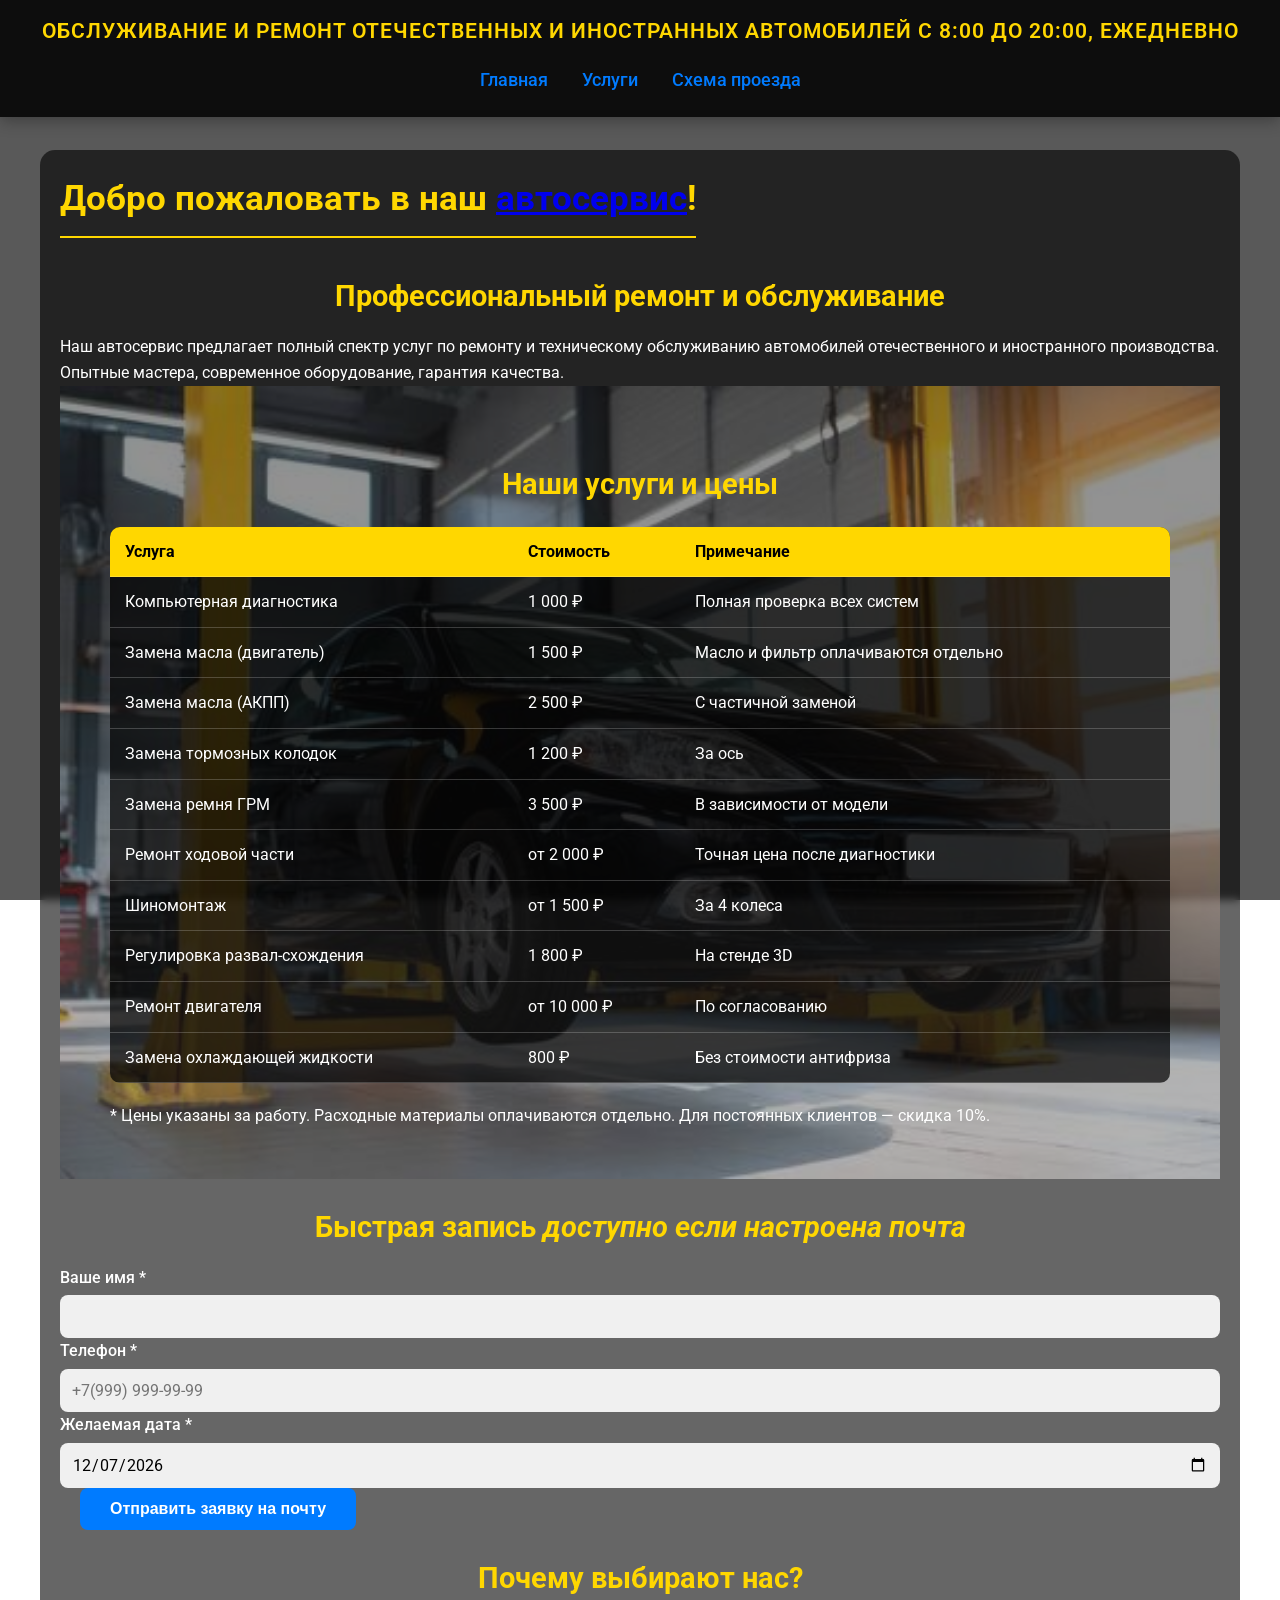
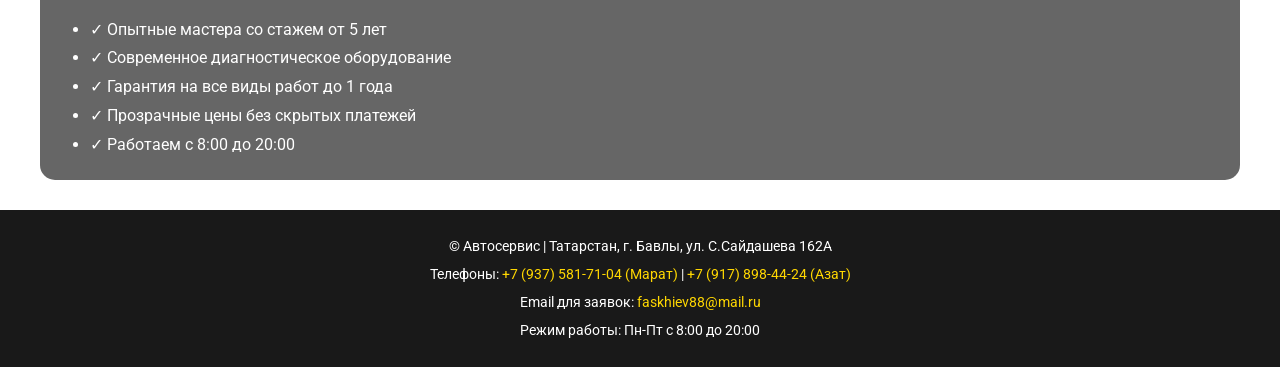
==== index.html @ 90cdb637 "Add files via upload" ====
<!doctype html>
<html lang="ru">
  <head>
    <meta charset="UTF-8" />
    <meta
      name="viewport"
      content="width=device-width, initial-scale=1.0, viewport-fit=cover"
    />
    <title>Автосервис | Главная</title>
    <link rel="stylesheet" href="css/style.css" />
  </head>
  <body>
    <div class="fixed-header">
      <h1>
        Обслуживание и ремонт отечественных и иностранных автомобилей с 8:00 до
        20:00, ежедневно 
      </h1>
      
      <div class="menu-toggle" id="menuToggle">
        <span></span>
        <span></span>
        <span></span>
      </div>
      <nav>
        <ul class="nav-menu" id="navMenu">
          <li><a href="index.html">Главная</a></li>
          <li><a href="services.html">Услуги</a></li>

          <li><a href="map.html">Схема проезда</a></li>
        </ul>
      </nav>
    </div>

    <main>
      <div class="container fade-in">
        <h1 class="page-title">Добро пожаловать в наш <a href="https://maps.app.goo.gl/N3rRTZi6kSwKGAV16">автосервис</a>!</h1>

        <section>
          <h2>Профессиональный ремонт и обслуживание</h2>
          <p>
            Наш автосервис предлагает полный спектр услуг по ремонту и
            техническому обслуживанию автомобилей отечественного и иностранного
            производства. Опытные мастера, современное оборудование, гарантия
            качества.
          </p>

          <div class="photo-gallery del_obj">
            <div class="car-photo">
              <img
                src="https://images.unsplash.com/photo-1568605117036-5fe5e7fa0ac7?w=300&h=200&fit=crop"
                alt="Mercedes в сервисе"
              />
              <p>Mercedes — европейский премиум-класс</p>
            </div>
            <div class="car-photo">
              <img
                src="https://images.unsplash.com/photo-1617814076367-b759c7d7e738?w=300&h=200&fit=crop"
                alt="Volkswagen в сервисе"
              />
              <p>Volkswagen — немецкое качество</p>
            </div>
            <div class="car-photo">
              <img
                src="https://images.unsplash.com/photo-1609794523757-bcea34b9fc27?w=300&h=200&fit=crop"
                alt="Lada в сервисе"
              />
              <p>Lada — надёжные отечественные авто</p>
            </div>
          </div>
        </section>

        <section class="backfon">
          <h2>Наши услуги и цены</h2>
          <table class="services-table">
            <thead>
              <tr>
                <th>Услуга</th>
                <th>Стоимость</th>
                <th>Примечание</th>
              </tr>
            </thead>
            <tbody>
              <tr>
                <td>Компьютерная диагностика</td>
                <td>1 000 ₽</td>
                <td>Полная проверка всех систем</td>
              </tr>
              <tr>
                <td>Замена масла (двигатель)</td>
                <td>1 500 ₽</td>
                <td>Масло и фильтр оплачиваются отдельно</td>
              </tr>
              <tr>
                <td>Замена масла (АКПП)</td>
                <td>2 500 ₽</td>
                <td>С частичной заменой</td>
              </tr>
              <tr>
                <td>Замена тормозных колодок</td>
                <td>1 200 ₽</td>
                <td>За ось</td>
              </tr>
              <tr>
                <td>Замена ремня ГРМ</td>
                <td>3 500 ₽</td>
                <td>В зависимости от модели</td>
              </tr>
              <tr>
                <td>Ремонт ходовой части</td>
                <td>от 2 000 ₽</td>
                <td>Точная цена после диагностики</td>
              </tr>
              <tr>
                <td>Шиномонтаж</td>
                <td>от 1 500 ₽</td>
                <td>За 4 колеса</td>
              </tr>
              <tr>
                <td>Регулировка развал-схождения</td>
                <td>1 800 ₽</td>
                <td>На стенде 3D</td>
              </tr>
              <tr>
                <td>Ремонт двигателя</td>
                <td>от 10 000 ₽</td>
                <td>По согласованию</td>
              </tr>
              <tr>
                <td>Замена охлаждающей жидкости</td>
                <td>800 ₽</td>
                <td>Без стоимости антифриза</td>
              </tr>
            </tbody>
          </table>
          <p>
            * Цены указаны за работу. Расходные материалы оплачиваются отдельно.
            Для постоянных клиентов — скидка 10%.
          </p>
        </section>

        <section>
          <h2>Быстрая запись<i> доступно если настроена почта </i></h2>
          <form id="mainBookingForm">
            <div class="form-group">
              <label for="main_name">Ваше имя *</label>
              <input type="text" id="main_name" name="name" required />
            </div>
            <div class="form-group">
              <label for="main_phone">Телефон *</label>
              <input
                type="tel"
                id="main_phone"
                name="phone"
                placeholder="+7(999) 999-99-99"
                required
              />
            </div>
            <div class="form-group">
              <label for="main_date">Желаемая дата *</label>
              <input type="date" id="main_date" name="date" required />
              <script>
                const input = document.getElementById('main_date');
                const tomorrow = new Date();
                tomorrow.setDate(tomorrow.getDate() );

                const yyyy = tomorrow.getFullYear();
                const mm = String(tomorrow.getMonth() + 1).padStart(2, '0');
                const dd = String(tomorrow.getDate()+1).padStart(2, '0');

                const minDate = `${yyyy}-${mm}-${dd}`;
                input.min = minDate;   // не раньше завтрашней
                // опционально сразу подставить завтра
                input.value = minDate;

                
              </script>
            </div>
            <button type="submit" class="btn">Отправить заявку на почту</button>
          </form>
        </section>

        <section>
          <h2>Почему выбирают нас?</h2>
          <ul style="margin-left: 30px; line-height: 1.8">
            <li>✓ Опытные мастера со стажем от 5 лет</li>
            <li>✓ Современное диагностическое оборудование</li>
            <li>✓ Гарантия на все виды работ до 1 года</li>
            <li>✓ Прозрачные цены без скрытых платежей</li>
            <li>✓ Работаем с 8:00 до 20:00</li>
          </ul>
        </section>
      </div>
    </main>

    <footer>
      <p>© Автосервис | Татарстан, г. Бавлы, ул. С.Сайдашева 162А</p>
      <p>
        Телефоны: <a href="tel:+79375817104">+7 (937) 581-71-04 (Марат)</a> |
        <a href="tel:+79178984424">+7 (917) 898-44-24 (Азат)</a>
      </p>
      <p>
        Email для заявок: <a href="mailto:faskhiev88@mail.ru">faskhiev88@mail.ru</a>
      </p>
      <p>Режим работы: Пн-Пт с 8:00 до 20:00</p>
    </footer>

    <script src="js/main.js"></script>
  </body>
</html>
---- css/style.css ----
/* ============================================
   АВТОСЕРВИС - ОСНОВНЫЕ СТИЛИ
   Подключение: поместить в одной папке с HTML файлами
   Структура: /css/style.css
   Используемые шрифты: Google Fonts Roboto
   ============================================ */

/* Подключение Google Fonts */
@import url("https://fonts.googleapis.com/css2?family=Roboto:wght@300;400;500;700;900&display=swap");

/* Reset и базовые настройки */
* {
  margin: 0;
  padding: 0;
  box-sizing: border-box;
}

body {
  font-family: "Roboto", sans-serif;
  color: #ffffff;
  line-height: 1.6;
  background-image: url("img/ФонСервиса.jpeg");
  background-size: cover;
  background-attachment: fixed;
  background-position: center;
  position: relative;
  min-height: 100vh;
}


/* Специальный стиль для index.html с параллаксом */
body.parallax-body {
  background-image: none;
  background-color: #1a1a1a;
}

body.parallax-body::before {
  display: none;
}

/* Параллакс-секции для главной страницы */
.parallax-section {
  position: relative;
  background-attachment: fixed;
  background-position: center;
  background-repeat: no-repeat;
  background-size: cover;
  min-height: 400px;
  display: flex;
  align-items: center;
  justify-content: center;
  margin: 0;
}

.parallax-section::before {
  content: "";
  position: absolute;
  top: 0;
  left: 0;
  width: 100%;
  height: 100%;
  background: linear-gradient(rgba(0, 0, 0, 0.6), rgba(0, 0, 0, 0.6));
  z-index: 1;
}

.parallax-section .parallax-content {
  position: relative;
  z-index: 2;
  text-align: center;
  padding: 60px 20px;
  width: 100%;
}

/* Секция 1 - Фон с автосервисом */
.parallax-1 {
  background-image: url("../img/ФонСервиса.jpeg");
  min-height: 500px;
}

/* Секция 2 - Дополнительный параллакс (можно заменить) */
.parallax-2 {
  background-image: url("https://images.unsplash.com/photo-1580273916550-e323be2ae537?w=1920&h=600&fit=crop");
  min-height: 400px;
}

/* Секция 3 - Ещё один параллакс */
.parallax-3 {
  background-image: url("https://images.unsplash.com/photo-1617814076367-b759c7d7e738?w=1920&h=600&fit=crop");
  min-height: 400px;
}

/* Контент внутри параллакс-секций */
.parallax-title {
  font-size: 3rem;
  color: #ffd700;
  text-shadow: 2px 2px 4px rgba(0, 0, 0, 0.5);
  margin-bottom: 20px;
}

.parallax-text {
  font-size: 1.3rem;
  max-width: 800px;
  margin: 0 auto;
}

.backfon {
  position: relative;
  z-index: 1;
  padding: 50px;
}
.backfon::before {
  content: "";
  position: absolute;
  top: 0;
  left: 0;
  right: 0;
  bottom: 0;
  background: url("../img/ФонСервиса.jpeg") center/cover no-repeat;
  opacity: 0.5; /* степень бледности */
  z-index: -1;
}
/* Обычные секции */
.normal-section {
  background: rgba(0, 0, 0, 0.85);
  padding: 60px 20px;
  position: relative;
}

.normal-section .container {
  background: rgba(0, 0, 0, 0.7);
  backdrop-filter: blur(4px);
}

/* Overlay для обычного body (не параллакс) */
body:not(.parallax-body)::before {
  content: "";
  position: fixed;
  top: 0;
  left: 0;
  width: 100%;
  height: 100%;
  background: linear-gradient(rgba(0, 0, 0, 0.65), rgba(0, 0, 0, 0.65));
  z-index: -1;
}

/* Фиксированный заголовок */
.fixed-header {
  position: fixed;
  top: 0;
  left: 0;
  width: 100%;
  background: rgba(0, 0, 0, 0.85);
  backdrop-filter: blur(8px);
  z-index: 1000;
  box-shadow: 0 4px 15px rgba(0, 0, 0, 0.3);
  padding: 15px 0 10px 0;
}

.fixed-header h1 {
  font-size: clamp(0.9rem, 4vw, 1.3rem);
  text-align: center;
  color: #ffd700;
  font-weight: 600;
  letter-spacing: 1px;
  text-transform: uppercase;
  padding: 0 15px;
}

/* Навигация */
nav {
  margin-top: 5px;
}

.nav-menu {
  display: flex;
  justify-content: center;
  list-style: none;
  gap: 10px;
  padding: 5px 20px;
  flex-wrap: wrap;
}

.nav-menu li a {
  text-decoration: none;
  color: #007bff;
  font-weight: 500;
  font-size: 1.1rem;
  padding: 8px 12px;
  transition: all 0.3s ease;
  display: inline-block;
}

.nav-menu li a:link {
  color: #007bff;
}

.nav-menu li a:visited {
  color: #6f42c1;
}

.nav-menu li a:hover {
  text-decoration: underline;
  transform: scale(1.05);
  color: #ffd700;
}

/* Гамбургер-меню (скрыто на десктопе) */
.menu-toggle {
  display: none;
  flex-direction: column;
  cursor: pointer;
  padding: 10px;
  position: absolute;
  right: 20px;
  top: 10px;
}

.menu-toggle span {
  width: 30px;
  height: 3px;
  background: white;
  margin: 3px 0;
  transition: 0.3s;
  border-radius: 2px;
}

/* Основной контент (отступ под фиксированный хедер) */
main {
  padding-top: 130px;
  min-height: calc(100vh - 200px);
}

/* Для параллакс страницы отступ меняется */
body.parallax-body main {
  padding-top: 0;
}

.container {
  max-width: 1200px;
  margin: 0 auto;
  padding: 20px;
  background: rgba(0, 0, 0, 0.6);
  border-radius: 15px;
  backdrop-filter: blur(4px);
}

/* Стили для страниц */
.page-title {
  font-size: 2.2rem;
  margin-bottom: 10px;
  text-align: center;
  color: #ffd700;
  border-bottom: 2px solid #ffd700;
  display: inline-block;
  width: auto;
  padding-bottom: 10px;
}
h1 {
  text-align: center;
}
h2 {
  color: #ffd700;
  margin: 25px 0 15px 0;
  font-size: 1.8rem;
  text-align: center;
}

h3 {
  color: #fff;
  margin: 10px 0 10px 0;
  font-size: 1.4rem;
}

/* Галерея фото на главной */
.photo-gallery {
  display: flex;
  flex-wrap: wrap;
  gap: 20px;
  justify-content: center;
  margin: 30px 0;
}

.car-photo {
  flex: 1;
  min-width: 200px;
  text-align: center;
  background: rgba(0, 0, 0, 0.5);
  border-radius: 10px;
  padding: 15px;
  transition: transform 0.3s;
}

.car-photo:hover {
  transform: translateY(-5px);
}

.car-photo img {
  width: 100%;
  max-width: 250px;
  height: auto;
  border-radius: 10px;
  box-shadow: 0 4px 10px rgba(0, 0, 0, 0.3);
}

.car-photo p {
  margin-top: 10px;
  font-weight: 500;
}
.cars {
  display: flex;
  flex-wrap: wrap;
  gap: 16px;
  justify-content: center;
}
.cars img {
  width: 180px;
  height: 120px;
  object-fit: cover;
  border: 2px solid #fff;
  border-radius: 8px;
}
.izKazany:hover {
  transform: scale(5);
  position: absolute;
  top: -250px;
}
/* Формы */
.form-group {
  margin-bottom: 10px 20PX;
}

.form-group label {
  display: block;
  margin-bottom: 5px;
  font-weight: 500;
}

input,
textarea,
select {
  width: 100%;
  padding: 12px;
  border: none;
  border-radius: 8px;
  background: rgba(255, 255, 255, 0.9);
  font-family: "Roboto", sans-serif;
  font-size: 1rem;
}

input:focus,
textarea:focus {
  outline: 2px solid #ffd700;
  background: white;
}

.btn {
  background: #007bff;
  color: white;
  padding: 12px 30px;
  margin-left: 20px;
  border: none;
  border-radius: 8px;
  font-size: 1rem;
  font-weight: 600;
  cursor: pointer;
  transition: all 0.3s ease;
}

.btn:hover {
  background: #0056b3;
  transform: scale(1.02);
}

/* Таблица услуг */
.services-table {
  width: 100%;
  border-collapse: collapse;
  margin: 20px 0;
  background: rgba(0, 0, 0, 0.7);
  border-radius: 10px;
  overflow: hidden;
}

.services-table th,
.services-table td {
  padding: 12px 15px;
  text-align: left;
  border-bottom: 1px solid rgba(255, 255, 255, 0.2);
}

.services-table th {
  background: #ffd700;
  color: #000;
  font-weight: 700;
}

.services-table tr:hover {
  background: rgba(255, 215, 0, 0.2);
}

/* Контакты */
.contact-info {
  background: rgba(0, 0, 0, 0.6);
  padding: 20px;
  border-radius: 10px;
  margin: 20px 0;
}

.contact-info p {
  margin: 10px 0;
  font-size: 1.1rem;
}

.contact-info a {
  color: #ffd700;
  text-decoration: none;
  transition: color 0.3s;
}

.contact-info a:hover {
  color: #fff;
  text-decoration: underline;
}

/* Карта */
.map-container {
  margin: 30px 0;
  border-radius: 15px;
  overflow: hidden;
  box-shadow: 0 4px 15px rgba(0, 0, 0, 0.3);
}

.map-container iframe {
  width: 100%;
  height: 450px;
  border: 0;
}

/* Footer */
footer {
  background: rgba(0, 0, 0, 0.9);
  text-align: center;
  padding: 20px;
  margin-top: 50px;
  font-size: 0.9rem;
}

footer p {
  margin: 5px 0;
}

footer a {
  color: #ffd700;
  text-decoration: none;
}

footer a:hover {
  text-decoration: underline;
}
/* удалить объект*/
.del_obj {
  display: none;
}
/* Анимации при скролле (subtle fade-in) */
.fade-in {
  opacity: 1;
  transform: translateY(20px);
  transition:
    opacity 0.6s ease-out,
    transform 0.6s ease-out;
}

.fade-in.appear {
  opacity: 1;
  transform: translateY(0);
}

/* Уведомления */
.notification {
  position: fixed;
  top: 150px;
  right: 20px;
  padding: 15px 25px;
  background: #28a745;
  color: white;
  border-radius: 8px;
  z-index: 2000;
  animation: slideIn 0.3s ease;
  box-shadow: 0 4px 15px rgba(0, 0, 0, 0.2);
}

.notification.error {
  background: #dc3545;
}

@keyframes slideIn {
  from {
    transform: translateX(100%);
    opacity: 0;
  }
  to {
    transform: translateX(0);
    opacity: 1;
  }
}

/* Адаптивность */
@media (max-width: 1024px) {
  .container {
    margin: 0 15px;
  }
  .btn{
    margin-left: 10px;
  };
  .page-title {
    font-size: 1.8rem;
    text-align: center;
    
  }

  .parallax-section {
    background-attachment: scroll;
    min-height: 300px;
  }

  .parallax-title {
    font-size: 2rem;
  }

  .parallax-text {
    font-size: 1rem;
  }
}

@media (max-width: 768px) {
  main {
    padding-top: 110px;
  }
  .btn{
    margin-left: 5px;
  };
  body.parallax-body main {
    padding-top: 100px;
  }

  .menu-toggle {
    display: flex;
  }
  
  .nav-menu {
    display: none;
    flex-direction: column;
    width: 100%;
    text-align: center;
    gap: 0;
    background: rgba(0, 0, 0, 0.95);
    position: absolute;
    top: 100%;
    left: 0;
    padding: 0;
  }

  .nav-menu.active {
    display: flex;
  }

  .nav-menu li {
    width: 100%;
  }

  .nav-menu li a {
    display: block;
    padding: 12px;
    border-bottom: 1px solid rgba(255, 255, 255, 0.1);
  }

  .fixed-header h1 {
    font-size: 0.85rem;
    padding-right: 60px;
    text-align: left;
    padding-left: 15px;
  }

  .photo-gallery {
    flex-direction: column;
    align-items: center;
  }

  .car-photo {
    width: 100%;
    max-width: 300px;
  }

  .services-table th,
  .services-table td {
    padding: 8px 10px;
    font-size: 0.9rem;
  }

  .page-title {
    font-size: 1.5rem;
  }

  h2 {
    font-size: 1.4rem;
    text-align: center;
  }

  .map-container iframe {
    height: 300px;
  }

  .notification {
    top: 120px;
    right: 10px;
    left: 10px;
    text-align: center;
  }

  .parallax-section {
    min-height: 250px;
  }

  .parallax-title {
    font-size: 1.5rem;
  }
}

@media (max-width: 480px) {
  main {
    padding-top: 100px;
  }
  .btn{
    margin-left: 1px;
  };
  .fixed-header h1 {
    font-size: 0.7rem;
    line-height: 1.3;
  }

  .container {
    padding: 15px;
  }

  .btn {
    width: 100%;
  }

  .services-table {
    font-size: 0.8rem;
  }

  .services-table th,
  .services-table td {
    padding: 6px 8px;
  }

  input,
  textarea {
    font-size: 0.9rem;
  }

  .parallax-section {
    min-height: 200px;
  }

  .parallax-title {
    font-size: 1.2rem;
  }
}

@media (max-width: 320px) {
  .fixed-header h1 {
    font-size: 0.6rem;
    padding-right: 50px;
  }

  .page-title {
    font-size: 1.2rem;
  }
}
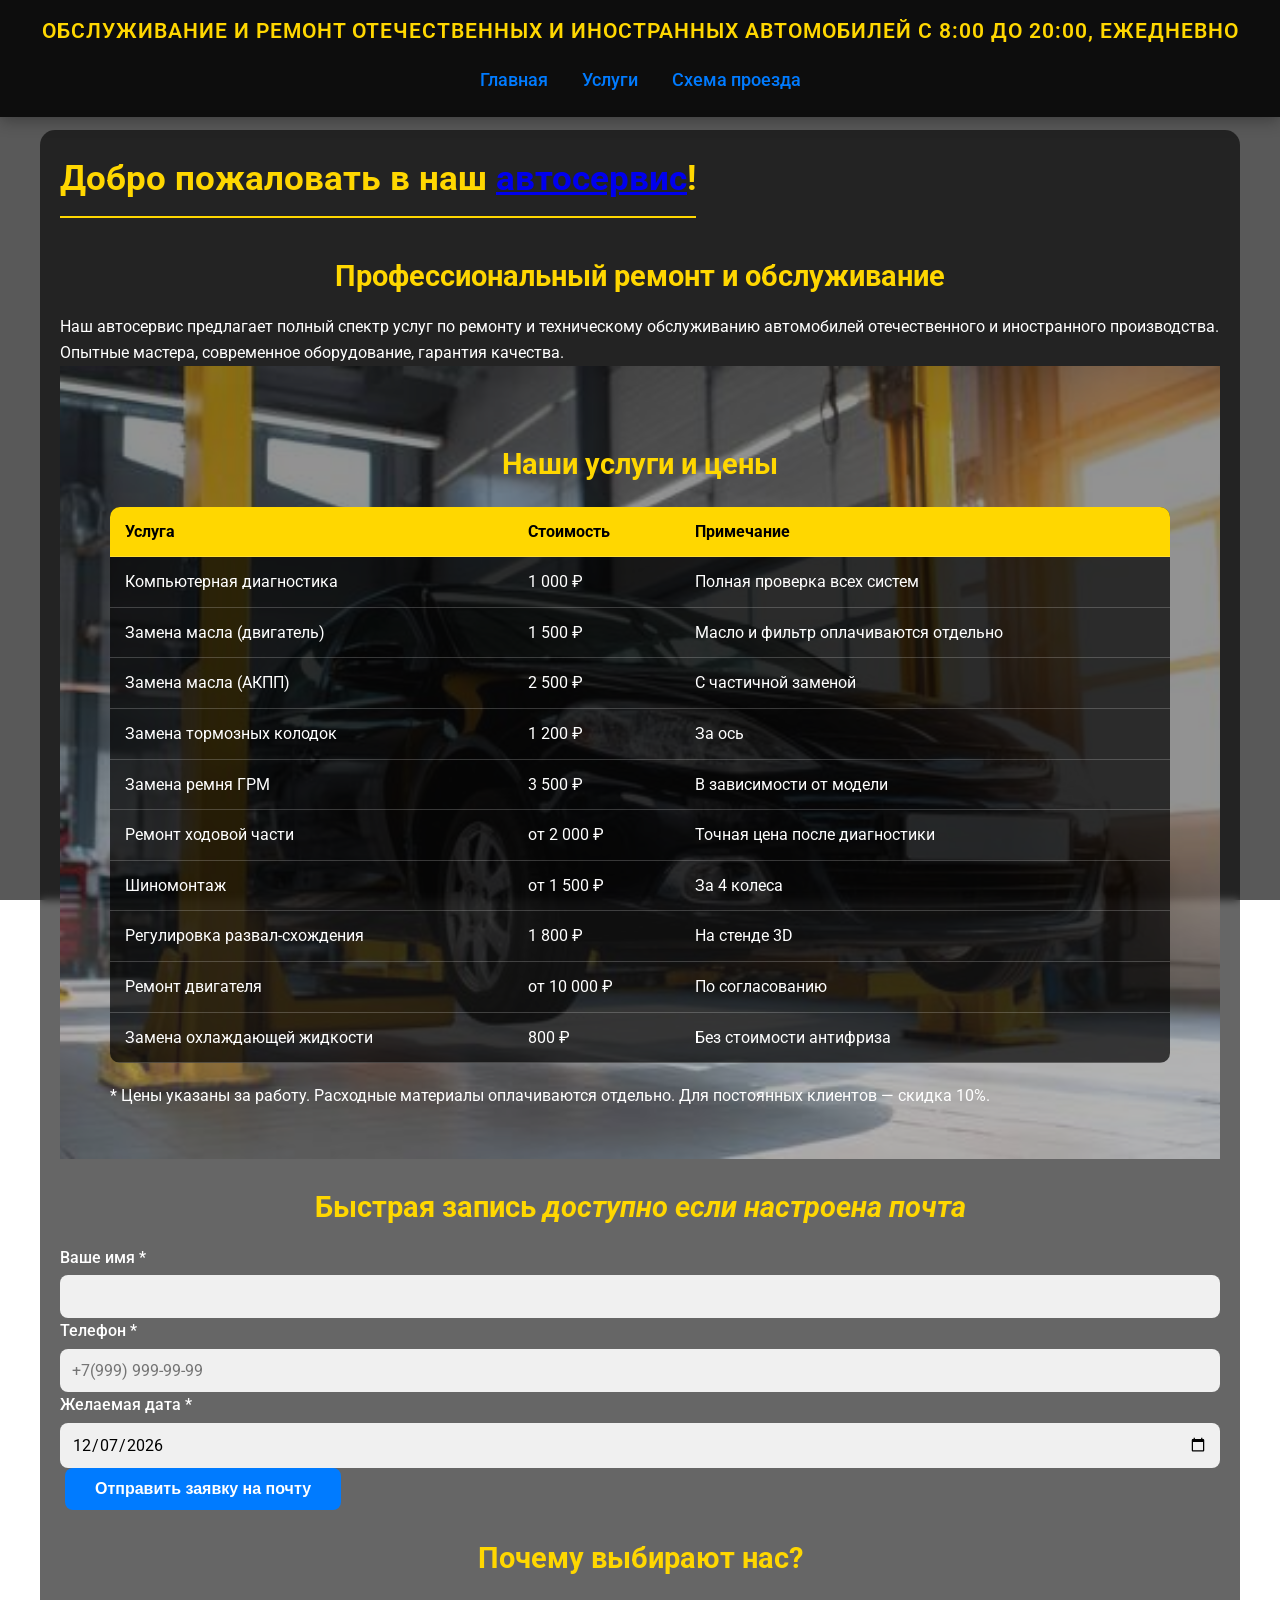
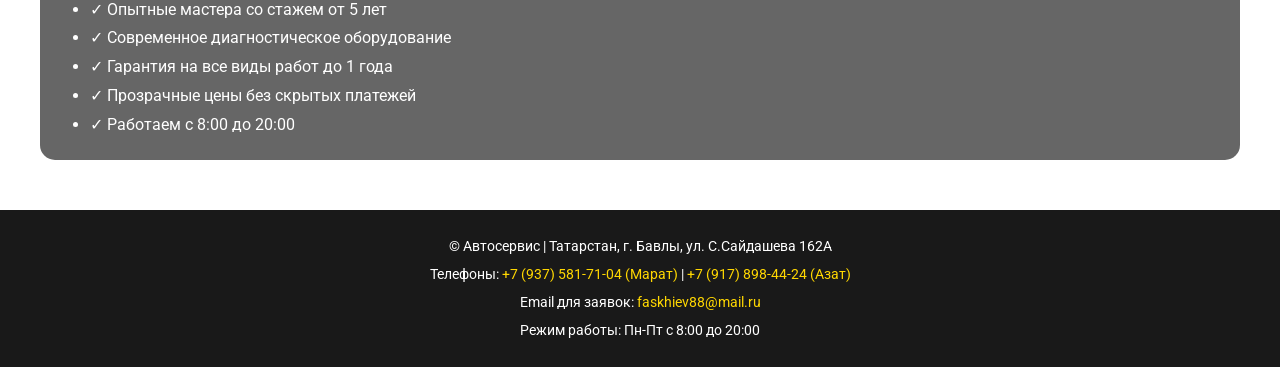
==== commit d2f7f39a: "Update index.html" ====
--- a/index.html
+++ b/index.html
@@ -38,8 +38,8 @@
         <section>
           <h2>Профессиональный ремонт и обслуживание</h2>
           <p>
-            Наш автосервис предлагает полный спектр услуг по ремонту и
-            техническому обслуживанию автомобилей отечественного и иностранного
+            Наш автосервис предлагает <a src="services.htm">полный спектр услуг по ремонту и
+            техническому обслуживанию </a> автомобилей отечественного и иностранного
             производства. Опытные мастера, современное оборудование, гарантия
             качества.
           </p>
--- a/css/style.css
+++ b/css/style.css
@@ -357,7 +357,7 @@
   background: #007bff;
   color: white;
   padding: 12px 30px;
-  margin-left: 20px;
+  margin-left: 5px;
   border: none;
   border-radius: 8px;
   font-size: 1rem;
@@ -510,7 +510,7 @@
     margin: 0 15px;
   }
   .btn{
-    margin-left: 10px;
+    margin-left: 60px;
   };
   .page-title {
     font-size: 1.8rem;
@@ -536,9 +536,7 @@
   main {
     padding-top: 110px;
   }
-  .btn{
-    margin-left: 5px;
-  };
+
   body.parallax-body main {
     padding-top: 100px;
   }
@@ -630,9 +628,7 @@
   main {
     padding-top: 100px;
   }
-  .btn{
-    margin-left: 1px;
-  };
+
   .fixed-header h1 {
     font-size: 0.7rem;
     line-height: 1.3;
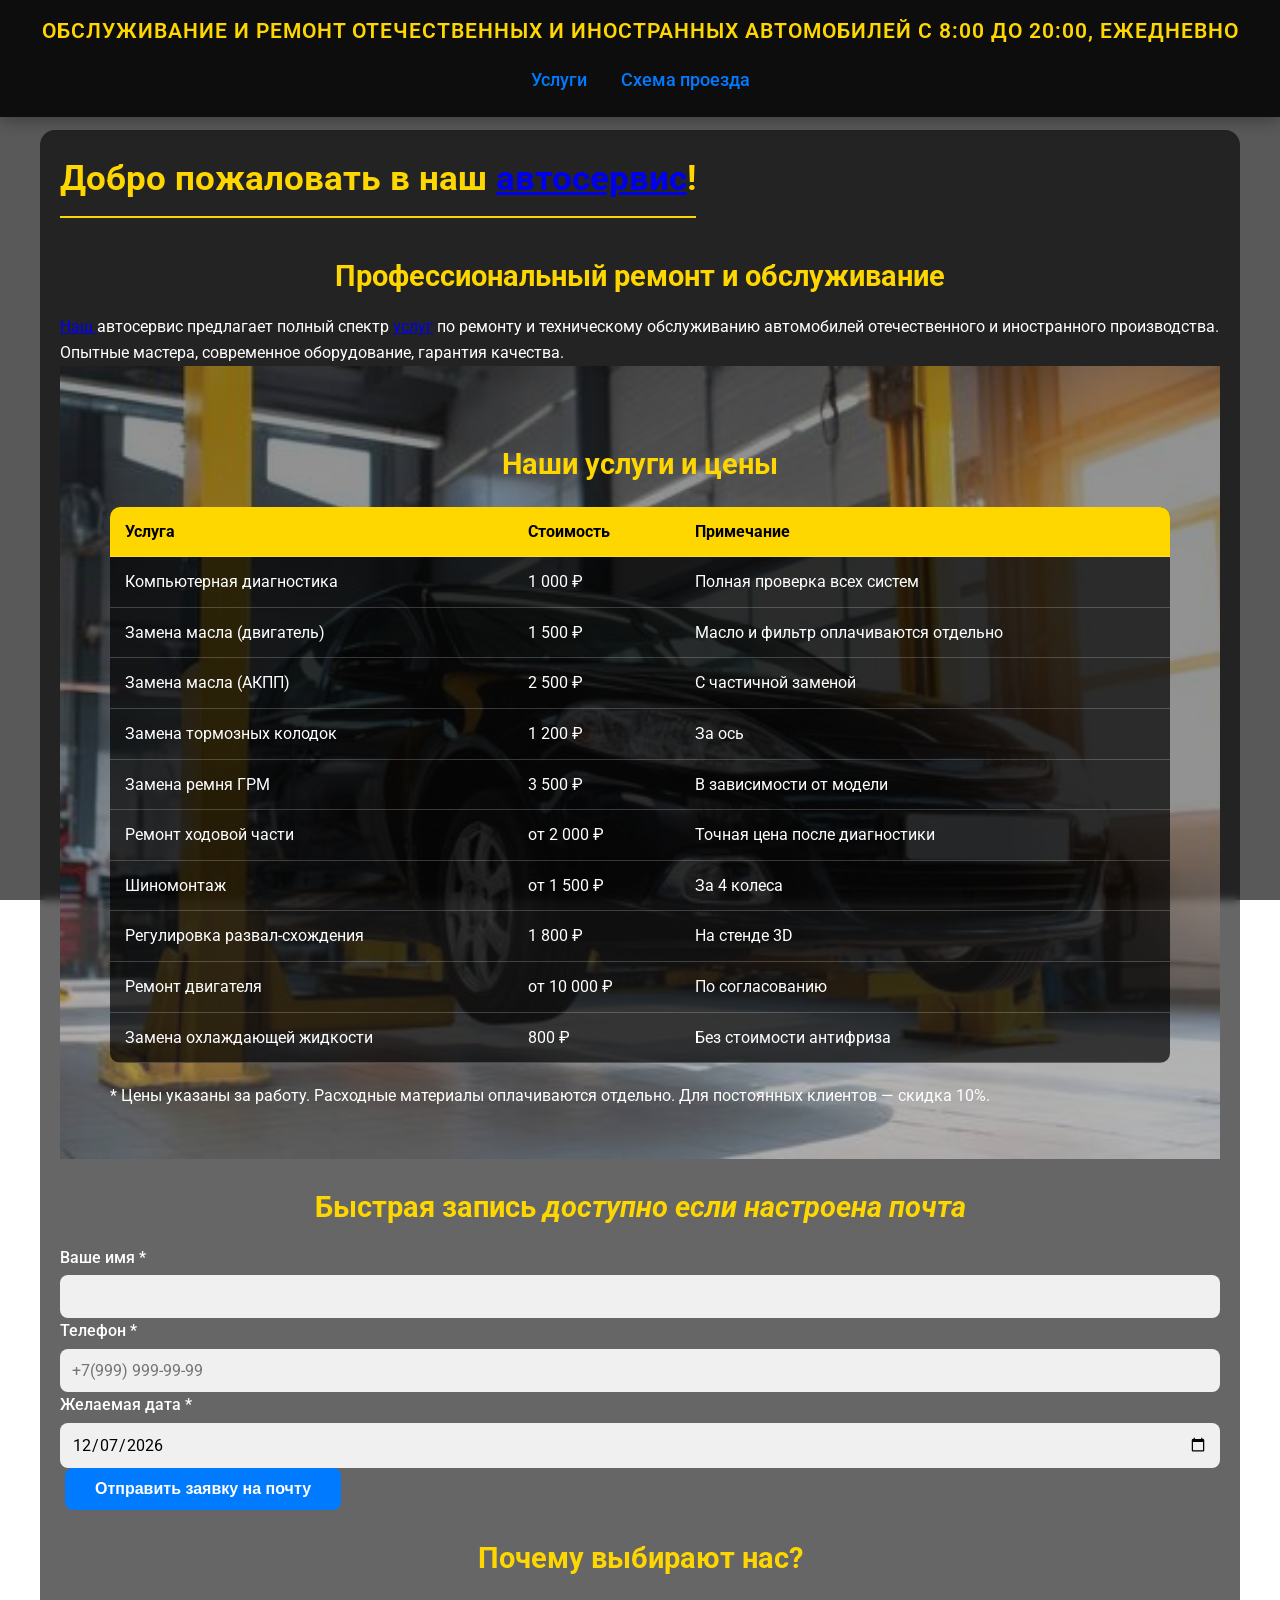
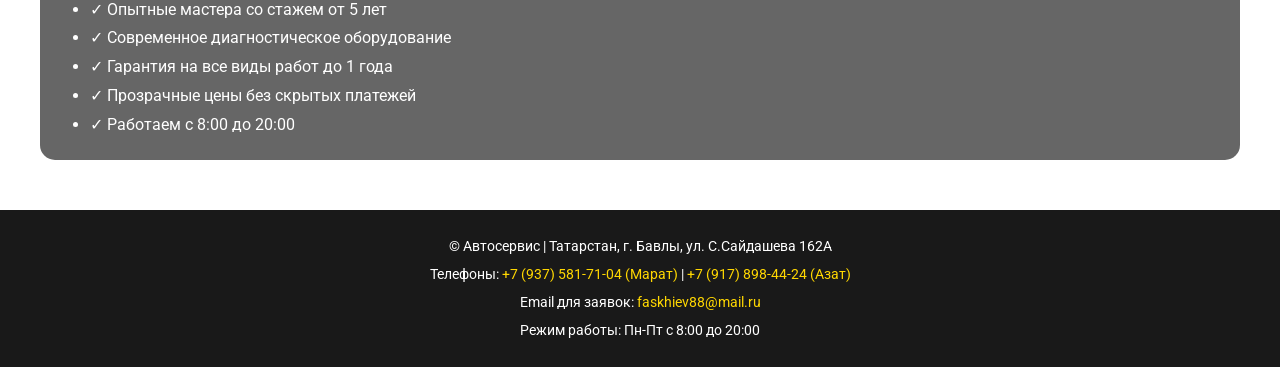
==== commit 90b0bc8e: "Update index.html добавлены ссылки" ====
--- a/index.html
+++ b/index.html
@@ -23,7 +23,7 @@
       </div>
       <nav>
         <ul class="nav-menu" id="navMenu">
-          <li><a href="index.html">Главная</a></li>
+        <!--  <li><a href="index.html">Главная</a></li> -->
           <li><a href="services.html">Услуги</a></li>
 
           <li><a href="map.html">Схема проезда</a></li>
@@ -38,8 +38,8 @@
         <section>
           <h2>Профессиональный ремонт и обслуживание</h2>
           <p>
-            Наш автосервис предлагает <a src="services.htm">полный спектр услуг по ремонту и
-            техническому обслуживанию </a> автомобилей отечественного и иностранного
+            <a href="#kontakty">Наш </a> автосервис предлагает полный спектр <a href="services.html">услуг</a> по ремонту и
+            техническому обслуживанию автомобилей отечественного и иностранного
             производства. Опытные мастера, современное оборудование, гарантия
             качества.
           </p>
@@ -193,7 +193,7 @@
     </main>
 
     <footer>
-      <p>© Автосервис | Татарстан, г. Бавлы, ул. С.Сайдашева 162А</p>
+      <p id="kontakty">© Автосервис | Татарстан, г. Бавлы, ул. С.Сайдашева 162А</p>
       <p>
         Телефоны: <a href="tel:+79375817104">+7 (937) 581-71-04 (Марат)</a> |
         <a href="tel:+79178984424">+7 (917) 898-44-24 (Азат)</a>
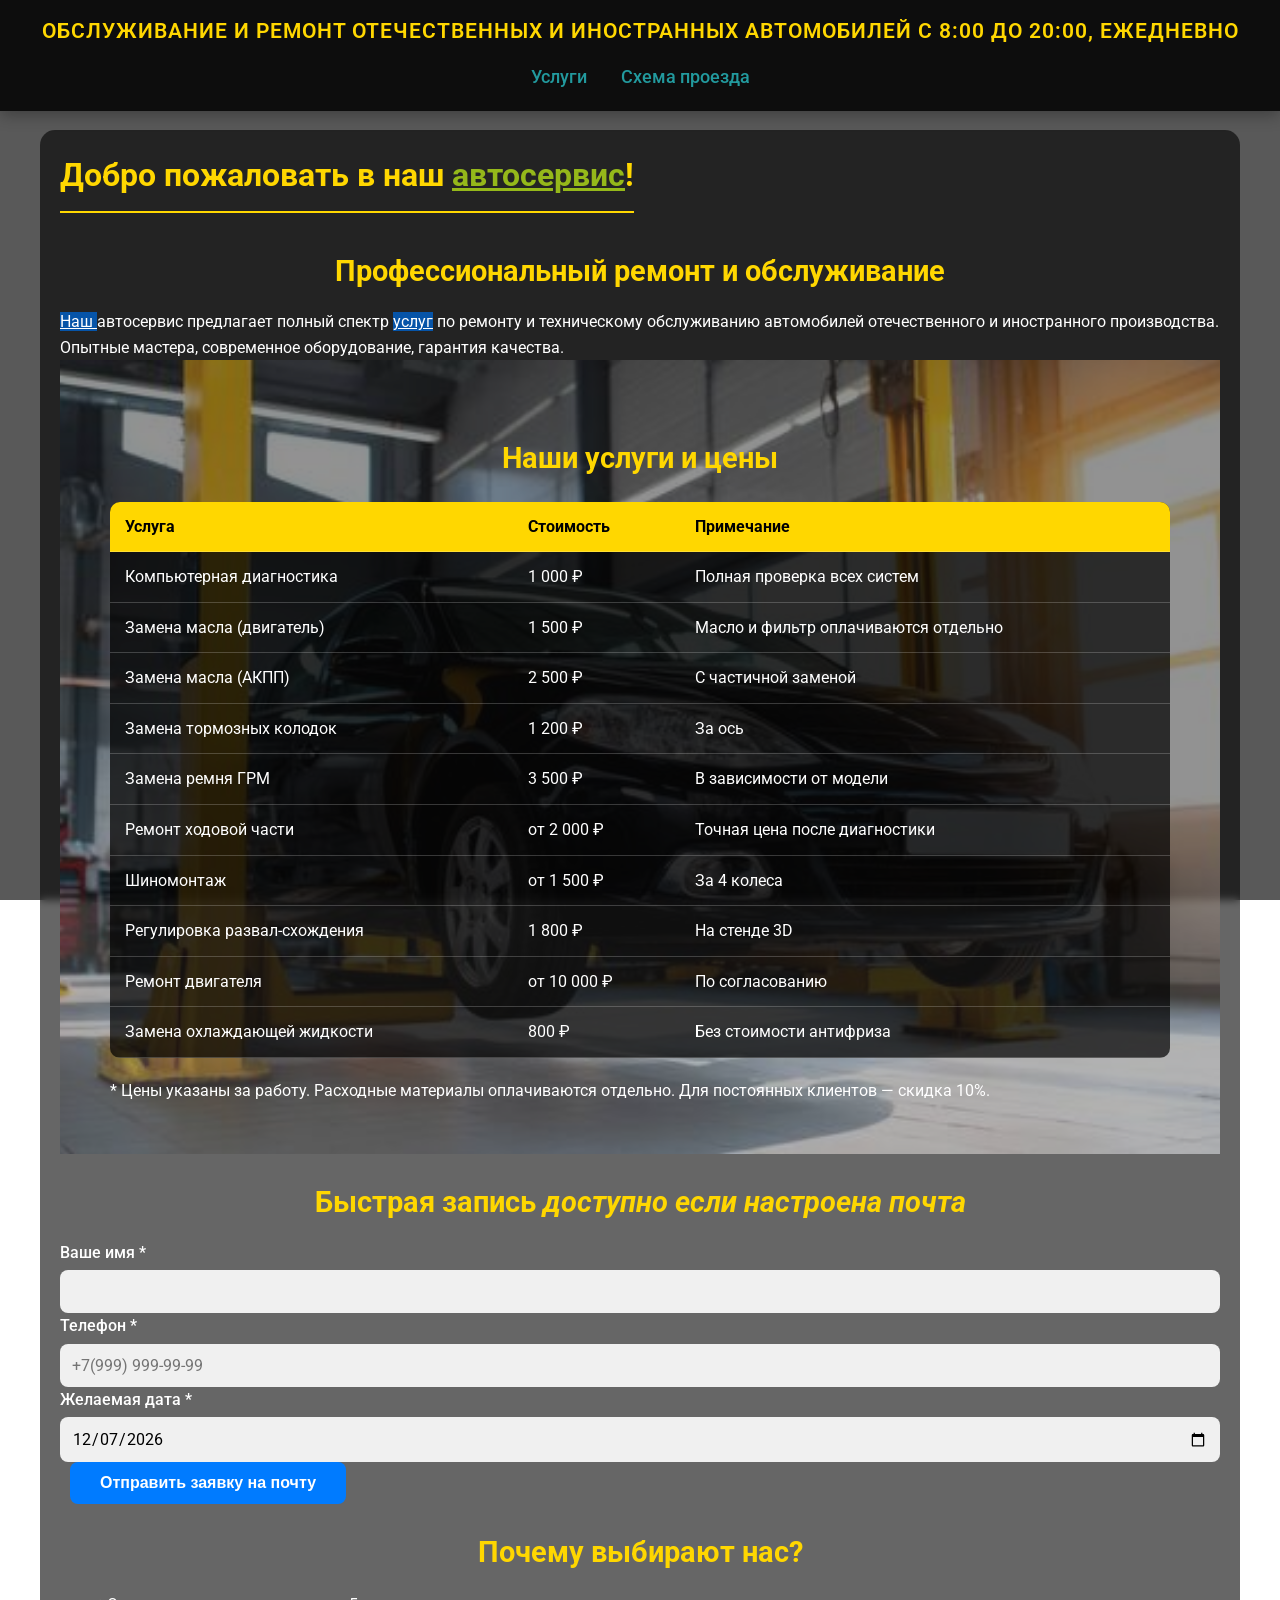
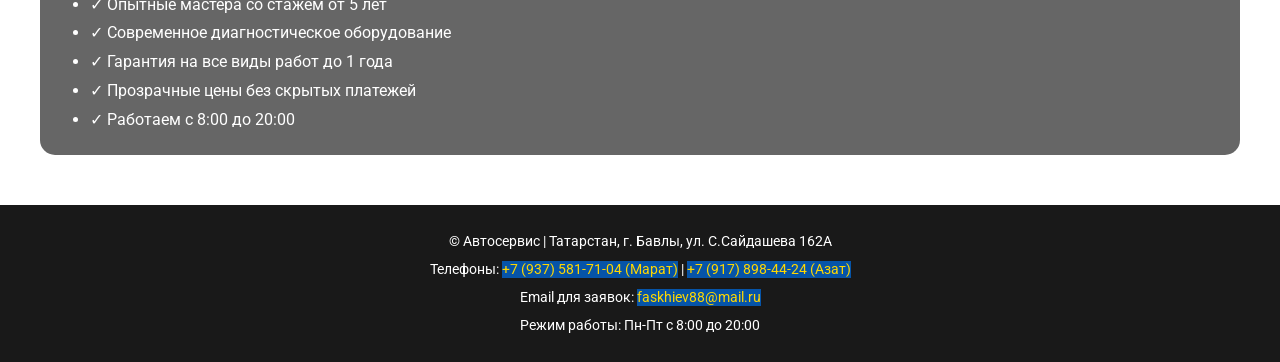
==== commit 4b63a6c9: "Update index.html favicon" ====
--- a/index.html
+++ b/index.html
@@ -7,6 +7,7 @@
       content="width=device-width, initial-scale=1.0, viewport-fit=cover"
     />
     <title>Автосервис | Главная</title>
+    <link rel="shortcut icon" href="QR/bmw.jpg" type="image/x-icon">
     <link rel="stylesheet" href="css/style.css" />
   </head>
   <body>
--- a/css/style.css
+++ b/css/style.css
@@ -27,6 +27,580 @@
   min-height: 100vh;
 }
 
+
+
+
+.backfon {
+  position: relative;
+  z-index: 1;
+  padding: 50px;
+}
+.backfon::before {
+  content: "";
+  position: absolute;
+  top: 0;
+  left: 0;
+  right: 0;
+  bottom: 0;
+  background: url("../img/ФонСервиса.jpeg") center/cover no-repeat;
+  opacity: 0.5; /* степень бледности */
+  z-index: -1;
+}
+/* Обычные секции */
+.normal-section {
+  background: rgba(0, 0, 0, 0.85);
+  padding: 60px 20px;
+  position: relative;
+}
+
+.normal-section .container {
+  background: rgba(0, 0, 0, 0.7);
+  backdrop-filter: blur(4px);
+}
+
+/* Фиксированный заголовок */
+.fixed-header {
+  position: fixed;
+  top: 0;
+  left: 0;
+  width: 100%;
+  background: rgba(0, 0, 0, 0.85);
+  backdrop-filter: blur(8px);
+  z-index: 1000;
+  box-shadow: 0 4px 15px rgba(0, 0, 0, 0.3);
+  padding: 15px 0 10px 0;
+}
+
+.fixed-header h1 {
+  font-size: clamp(0.9rem, 4vw, 1.3rem);
+  text-align: center;
+  color: #ffd700;
+  font-weight: 600;
+  letter-spacing: 1px;
+  text-transform: uppercase;
+  padding: 0 15px;
+}
+
+/* Навигация */
+nav {
+  margin-top: 5px;
+}
+
+.nav-menu {
+  display: flex;
+  justify-content: center;
+  list-style: none;
+  gap: 10px;
+  padding: 5px 20px;
+  flex-wrap: wrap;
+}
+
+.nav-menu li a {
+  text-decoration: none;
+  color: #89dd28;
+  font-weight: 500;
+  font-size: 1.1rem;
+  padding: 5px 12px;
+  transition: all 0.3s ease;
+  display: inline-block;
+}
+
+.nav-menu li a:link {
+  color: #229a9e;
+}
+
+.nav-menu li a:visited {
+  color: #50dd26;
+}
+
+.nav-menu li a:hover {
+  text-decoration: underline;
+  transform: scale(1.05);
+  color: #ffd700;
+}
+
+/* Гамбургер-меню (скрыто на десктопе) */
+.menu-toggle {
+  display: none;
+  flex-direction: column;
+  cursor: pointer;
+  padding: 10px;
+  position: absolute;
+  right: 20px;
+  top: 10px;
+}
+
+.menu-toggle span {
+  width: 30px;
+  height: 3px;
+  background: white;
+  margin: 3px 0;
+  transition: 0.3s;
+  border-radius: 2px;
+}
+
+/* Основной контент (отступ под фиксированный хедер) */
+main {
+  padding-top: 130px;
+  min-height: calc(100vh - 200px);
+}
+
+/* Для параллакс страницы отступ меняется */
+body.parallax-body main {
+  padding-top: 0;
+}
+
+.container {
+  max-width: 1200px;
+  margin: 0 auto;
+  padding: 20px;
+  background: rgba(0, 0, 0, 0.6);
+  border-radius: 15px;
+  backdrop-filter: blur(4px);
+}
+
+/* Стили для страниц */
+.page-title {
+  font-size: 2.0rem;
+  margin-bottom: 10px;
+  text-align: center;
+  color: #ffd700;
+  border-bottom: 2px solid #ffd700;
+  display: inline-block;
+  width: auto;
+  padding-bottom: 10px;
+}
+h1 {
+  text-align: center;
+}
+h2 {
+  color: #ffd700;
+  margin: 25px 0 15px 0;
+  font-size: 1.8rem;
+  text-align: center;
+}
+
+h3 {
+  color: #fff;
+  margin: 10px 0 10px 0;
+  font-size: 1.4rem;
+}
+a {
+  color: #95b81a;
+}
+p a {
+  background: #0654a8;
+  color: #fff;
+}
+
+a:hover {
+  background: #28a745;
+}
+/* Галерея фото на главной */
+.photo-gallery {
+  display: flex;
+  flex-wrap: wrap;
+  gap: 20px;
+  justify-content: center;
+  margin: 30px 0;
+}
+
+.car-photo {
+  flex: 1;
+  min-width: 200px;
+  text-align: center;
+  background: rgba(0, 0, 0, 0.5);
+  border-radius: 10px;
+  padding: 15px;
+  transition: transform 0.3s;
+}
+
+.car-photo:hover {
+  transform: translateY(-5px);
+}
+
+.car-photo img {
+  width: 100%;
+  max-width: 250px;
+  height: auto;
+  border-radius: 10px;
+  box-shadow: 0 4px 10px rgba(0, 0, 0, 0.3);
+}
+
+.car-photo p {
+  margin-top: 10px;
+  font-weight: 500;
+}
+.cars {
+  display: flex;
+  flex-wrap: wrap;
+  gap: 16px;
+  justify-content: center;
+}
+.cars img {
+  width: 180px;
+  height: 120px;
+  object-fit: cover;
+  border: 2px solid #fff;
+  border-radius: 8px;
+}
+.izKazany:hover {
+  transform: scale(5);
+  position: absolute;
+  top: -250px;
+}
+/* Формы */
+.form-group {
+  margin-bottom: 10px 20PX;
+}
+
+.form-group label {
+  display: block;
+  margin-bottom: 5px;
+  font-weight: 500;
+}
+
+input,
+textarea,
+select {
+  width: 100%;
+  padding: 12px;
+  border: none;
+  border-radius: 8px;
+  background: rgba(255, 255, 255, 0.9);
+  font-family: "Roboto", sans-serif;
+  font-size: 1rem;
+}
+
+input:focus,
+textarea:focus {
+  outline: 2px solid #ffd700;
+  background: white;
+}
+
+.btn {
+  background: #007bff;
+  color: white;
+  padding: 12px 30px;
+  margin-left: 10px;
+  border: none;
+  border-radius: 8px;
+  font-size: 1rem;
+  font-weight: 600;
+  cursor: pointer;
+  transition: all 0.3s ease;
+}
+
+.btn:hover {
+  background: #0056b3;
+  transform: scale(1.02);
+}
+
+/* Таблица услуг */
+.services-table {
+  width: 100%;
+  border-collapse: collapse;
+  margin: 20px 0;
+  background: rgba(0, 0, 0, 0.7);
+  border-radius: 10px;
+  overflow: hidden;
+}
+
+.services-table th,
+.services-table td {
+  padding: 12px 15px;
+  text-align: left;
+  border-bottom: 1px solid rgba(255, 255, 255, 0.2);
+}
+
+.services-table th {
+  background: #ffd700;
+  color: #000;
+  font-weight: 700;
+}
+
+.services-table tr:hover {
+  background: rgba(255, 215, 0, 0.2);
+}
+
+/* Контакты */
+.contact-info {
+  background: rgba(0, 0, 0, 0.6);
+  padding: 20px;
+  border-radius: 10px;
+  margin: 20px 0;
+}
+
+.contact-info p {
+  margin: 10px 0;
+  font-size: 1.1rem;
+}
+
+.contact-info a {
+  color: #ffd700;
+  text-decoration: none;
+  transition: color 0.3s;
+}
+
+.contact-info a:hover {
+  color: #fff;
+  text-decoration: underline;
+}
+
+/* Карта */
+.map-container {
+  margin: 30px 0;
+  border-radius: 15px;
+  overflow: hidden;
+  box-shadow: 0 4px 15px rgba(0, 0, 0, 0.3);
+}
+
+.map-container iframe {
+  width: 100%;
+  height: 450px;
+  border: 0;
+}
+
+/* Footer */
+footer {
+  background: rgba(0, 0, 0, 0.9);
+  text-align: center;
+  padding: 20px;
+  margin-top: 50px;
+  font-size: 0.9rem;
+}
+
+footer p {
+  margin: 5px 0;
+}
+
+footer a {
+  color: #ffd700;
+  text-decoration: none;
+}
+
+footer a:hover {
+  text-decoration: underline;
+}
+
+/* удалить объект*/
+.del_obj {
+  display: none;
+}
+/* Анимации при скролле (subtle fade-in) */
+.fade-in {
+  opacity: 1;
+  transform: translateY(20px);
+  transition:
+    opacity 0.6s ease-out,
+    transform 0.6s ease-out;
+}
+
+.fade-in.appear {
+  opacity: 1;
+  transform: translateY(0);
+}
+
+/* Уведомления */
+.notification {
+  position: fixed;
+  top: 150px;
+  right: 20px;
+  padding: 15px 25px;
+  background: #28a745;
+  color: white;
+  border-radius: 8px;
+  z-index: 2000;
+  animation: slideIn 0.3s ease;
+  box-shadow: 0 4px 15px rgba(0, 0, 0, 0.2);
+}
+
+.notification.error {
+  background: #dc3545;
+}
+
+@keyframes slideIn {
+  from {
+    transform: translateX(100%);
+    opacity: 0;
+  }
+  to {
+    transform: translateX(0);
+    opacity: 1;
+  }
+}
+
+/* Адаптивность */
+@media (max-width: 1024px) {
+  .container {
+    margin: 0 15px;
+  }
+  .btn{
+    margin-left: 6px;
+  };
+  .page-title {
+    font-size: 1.5rem;
+    text-align: center;
+    
+  }
+
+  .parallax-section {
+    background-attachment: scroll;
+    min-height: 300px;
+  }
+
+  .parallax-title {
+    font-size: 2rem;
+  }
+
+  .parallax-text {
+    font-size: 1rem;
+  }
+}
+
+@media (max-width: 768px) {
+  main {
+    padding-top: 110px;
+  }
+
+  body.parallax-body main {
+    padding-top: 100px;
+  }
+
+  .menu-toggle {
+    display: flex;
+  }
+  
+  .nav-menu {
+    display: none;
+    flex-direction: column;
+    width: 100%;
+    text-align: center;
+    gap: 0;
+    background: rgba(0, 0, 0, 0.95);
+    position: absolute;
+    top: 100%;
+    left: 0;
+    padding: 0;
+  }
+
+  .nav-menu.active {
+    display: flex;
+  }
+
+  .nav-menu li {
+    width: 100%;
+  }
+
+  .nav-menu li a {
+    display: block;
+    padding: 5px;
+    border-bottom: 1px solid rgba(255, 255, 255, 0.1);
+  }
+
+  .fixed-header h1 {
+    font-size: 0.85rem;
+    padding-right: 60px;
+    text-align: left;
+    padding-left: 15px;
+  }
+
+  .photo-gallery {
+    flex-direction: column;
+    align-items: center;
+  }
+
+  .car-photo {
+    width: 100%;
+    max-width: 300px;
+  }
+
+  .services-table th,
+  .services-table td {
+    padding: 8px 10px;
+    font-size: 0.9rem;
+  }
+
+  .page-title {
+    font-size: 1.1rem;
+  }
+
+  h2 {
+    font-size: 1.4rem;
+    text-align: center;
+  }
+
+  .map-container iframe {
+    height: 300px;
+  }
+
+  .notification {
+    top: 120px;
+    right: 10px;
+    left: 10px;
+    text-align: center;
+  }
+
+  .parallax-section {
+    min-height: 250px;
+  }
+
+  .parallax-title {
+    font-size: 1.5rem;
+  }
+}
+
+@media (max-width: 480px) {
+  main {
+    padding-top: 100px;
+  }
+
+  .fixed-header h1 {
+    font-size: 0.7rem;
+    line-height: 1.3;
+  }
+
+  .container {
+    padding: 15px;
+  }
+
+  .btn {
+    width: 100%;
+  }
+
+  .services-table {
+    font-size: 0.8rem;
+  }
+
+  .services-table th,
+  .services-table td {
+    padding: 6px 8px;
+  }
+
+  input,
+  textarea {
+    font-size: 0.9rem;
+  }
+
+  .parallax-section {
+    min-height: 200px;
+  }
+
+  .parallax-title {
+    font-size: 1.2rem;
+  }
+}
+
+@media (max-width: 320px) {
+  .fixed-header h1 {
+    font-size: 0.6rem;
+    padding-right: 50px;
+  }
+
+  .page-title {
+    font-size: 1.0rem;
+  }
+}
 
 /* Специальный стиль для index.html с параллаксом */
 body.parallax-body {
@@ -102,35 +676,6 @@
   max-width: 800px;
   margin: 0 auto;
 }
-
-.backfon {
-  position: relative;
-  z-index: 1;
-  padding: 50px;
-}
-.backfon::before {
-  content: "";
-  position: absolute;
-  top: 0;
-  left: 0;
-  right: 0;
-  bottom: 0;
-  background: url("../img/ФонСервиса.jpeg") center/cover no-repeat;
-  opacity: 0.5; /* степень бледности */
-  z-index: -1;
-}
-/* Обычные секции */
-.normal-section {
-  background: rgba(0, 0, 0, 0.85);
-  padding: 60px 20px;
-  position: relative;
-}
-
-.normal-section .container {
-  background: rgba(0, 0, 0, 0.7);
-  backdrop-filter: blur(4px);
-}
-
 /* Overlay для обычного body (не параллакс) */
 body:not(.parallax-body)::before {
   content: "";
@@ -143,535 +688,3 @@
   z-index: -1;
 }
 
-/* Фиксированный заголовок */
-.fixed-header {
-  position: fixed;
-  top: 0;
-  left: 0;
-  width: 100%;
-  background: rgba(0, 0, 0, 0.85);
-  backdrop-filter: blur(8px);
-  z-index: 1000;
-  box-shadow: 0 4px 15px rgba(0, 0, 0, 0.3);
-  padding: 15px 0 10px 0;
-}
-
-.fixed-header h1 {
-  font-size: clamp(0.9rem, 4vw, 1.3rem);
-  text-align: center;
-  color: #ffd700;
-  font-weight: 600;
-  letter-spacing: 1px;
-  text-transform: uppercase;
-  padding: 0 15px;
-}
-
-/* Навигация */
-nav {
-  margin-top: 5px;
-}
-
-.nav-menu {
-  display: flex;
-  justify-content: center;
-  list-style: none;
-  gap: 10px;
-  padding: 5px 20px;
-  flex-wrap: wrap;
-}
-
-.nav-menu li a {
-  text-decoration: none;
-  color: #007bff;
-  font-weight: 500;
-  font-size: 1.1rem;
-  padding: 8px 12px;
-  transition: all 0.3s ease;
-  display: inline-block;
-}
-
-.nav-menu li a:link {
-  color: #007bff;
-}
-
-.nav-menu li a:visited {
-  color: #6f42c1;
-}
-
-.nav-menu li a:hover {
-  text-decoration: underline;
-  transform: scale(1.05);
-  color: #ffd700;
-}
-
-/* Гамбургер-меню (скрыто на десктопе) */
-.menu-toggle {
-  display: none;
-  flex-direction: column;
-  cursor: pointer;
-  padding: 10px;
-  position: absolute;
-  right: 20px;
-  top: 10px;
-}
-
-.menu-toggle span {
-  width: 30px;
-  height: 3px;
-  background: white;
-  margin: 3px 0;
-  transition: 0.3s;
-  border-radius: 2px;
-}
-
-/* Основной контент (отступ под фиксированный хедер) */
-main {
-  padding-top: 130px;
-  min-height: calc(100vh - 200px);
-}
-
-/* Для параллакс страницы отступ меняется */
-body.parallax-body main {
-  padding-top: 0;
-}
-
-.container {
-  max-width: 1200px;
-  margin: 0 auto;
-  padding: 20px;
-  background: rgba(0, 0, 0, 0.6);
-  border-radius: 15px;
-  backdrop-filter: blur(4px);
-}
-
-/* Стили для страниц */
-.page-title {
-  font-size: 2.2rem;
-  margin-bottom: 10px;
-  text-align: center;
-  color: #ffd700;
-  border-bottom: 2px solid #ffd700;
-  display: inline-block;
-  width: auto;
-  padding-bottom: 10px;
-}
-h1 {
-  text-align: center;
-}
-h2 {
-  color: #ffd700;
-  margin: 25px 0 15px 0;
-  font-size: 1.8rem;
-  text-align: center;
-}
-
-h3 {
-  color: #fff;
-  margin: 10px 0 10px 0;
-  font-size: 1.4rem;
-}
-
-/* Галерея фото на главной */
-.photo-gallery {
-  display: flex;
-  flex-wrap: wrap;
-  gap: 20px;
-  justify-content: center;
-  margin: 30px 0;
-}
-
-.car-photo {
-  flex: 1;
-  min-width: 200px;
-  text-align: center;
-  background: rgba(0, 0, 0, 0.5);
-  border-radius: 10px;
-  padding: 15px;
-  transition: transform 0.3s;
-}
-
-.car-photo:hover {
-  transform: translateY(-5px);
-}
-
-.car-photo img {
-  width: 100%;
-  max-width: 250px;
-  height: auto;
-  border-radius: 10px;
-  box-shadow: 0 4px 10px rgba(0, 0, 0, 0.3);
-}
-
-.car-photo p {
-  margin-top: 10px;
-  font-weight: 500;
-}
-.cars {
-  display: flex;
-  flex-wrap: wrap;
-  gap: 16px;
-  justify-content: center;
-}
-.cars img {
-  width: 180px;
-  height: 120px;
-  object-fit: cover;
-  border: 2px solid #fff;
-  border-radius: 8px;
-}
-.izKazany:hover {
-  transform: scale(5);
-  position: absolute;
-  top: -250px;
-}
-/* Формы */
-.form-group {
-  margin-bottom: 10px 20PX;
-}
-
-.form-group label {
-  display: block;
-  margin-bottom: 5px;
-  font-weight: 500;
-}
-
-input,
-textarea,
-select {
-  width: 100%;
-  padding: 12px;
-  border: none;
-  border-radius: 8px;
-  background: rgba(255, 255, 255, 0.9);
-  font-family: "Roboto", sans-serif;
-  font-size: 1rem;
-}
-
-input:focus,
-textarea:focus {
-  outline: 2px solid #ffd700;
-  background: white;
-}
-
-.btn {
-  background: #007bff;
-  color: white;
-  padding: 12px 30px;
-  margin-left: 5px;
-  border: none;
-  border-radius: 8px;
-  font-size: 1rem;
-  font-weight: 600;
-  cursor: pointer;
-  transition: all 0.3s ease;
-}
-
-.btn:hover {
-  background: #0056b3;
-  transform: scale(1.02);
-}
-
-/* Таблица услуг */
-.services-table {
-  width: 100%;
-  border-collapse: collapse;
-  margin: 20px 0;
-  background: rgba(0, 0, 0, 0.7);
-  border-radius: 10px;
-  overflow: hidden;
-}
-
-.services-table th,
-.services-table td {
-  padding: 12px 15px;
-  text-align: left;
-  border-bottom: 1px solid rgba(255, 255, 255, 0.2);
-}
-
-.services-table th {
-  background: #ffd700;
-  color: #000;
-  font-weight: 700;
-}
-
-.services-table tr:hover {
-  background: rgba(255, 215, 0, 0.2);
-}
-
-/* Контакты */
-.contact-info {
-  background: rgba(0, 0, 0, 0.6);
-  padding: 20px;
-  border-radius: 10px;
-  margin: 20px 0;
-}
-
-.contact-info p {
-  margin: 10px 0;
-  font-size: 1.1rem;
-}
-
-.contact-info a {
-  color: #ffd700;
-  text-decoration: none;
-  transition: color 0.3s;
-}
-
-.contact-info a:hover {
-  color: #fff;
-  text-decoration: underline;
-}
-
-/* Карта */
-.map-container {
-  margin: 30px 0;
-  border-radius: 15px;
-  overflow: hidden;
-  box-shadow: 0 4px 15px rgba(0, 0, 0, 0.3);
-}
-
-.map-container iframe {
-  width: 100%;
-  height: 450px;
-  border: 0;
-}
-
-/* Footer */
-footer {
-  background: rgba(0, 0, 0, 0.9);
-  text-align: center;
-  padding: 20px;
-  margin-top: 50px;
-  font-size: 0.9rem;
-}
-
-footer p {
-  margin: 5px 0;
-}
-
-footer a {
-  color: #ffd700;
-  text-decoration: none;
-}
-
-footer a:hover {
-  text-decoration: underline;
-}
-/* удалить объект*/
-.del_obj {
-  display: none;
-}
-/* Анимации при скролле (subtle fade-in) */
-.fade-in {
-  opacity: 1;
-  transform: translateY(20px);
-  transition:
-    opacity 0.6s ease-out,
-    transform 0.6s ease-out;
-}
-
-.fade-in.appear {
-  opacity: 1;
-  transform: translateY(0);
-}
-
-/* Уведомления */
-.notification {
-  position: fixed;
-  top: 150px;
-  right: 20px;
-  padding: 15px 25px;
-  background: #28a745;
-  color: white;
-  border-radius: 8px;
-  z-index: 2000;
-  animation: slideIn 0.3s ease;
-  box-shadow: 0 4px 15px rgba(0, 0, 0, 0.2);
-}
-
-.notification.error {
-  background: #dc3545;
-}
-
-@keyframes slideIn {
-  from {
-    transform: translateX(100%);
-    opacity: 0;
-  }
-  to {
-    transform: translateX(0);
-    opacity: 1;
-  }
-}
-
-/* Адаптивность */
-@media (max-width: 1024px) {
-  .container {
-    margin: 0 15px;
-  }
-  .btn{
-    margin-left: 60px;
-  };
-  .page-title {
-    font-size: 1.8rem;
-    text-align: center;
-    
-  }
-
-  .parallax-section {
-    background-attachment: scroll;
-    min-height: 300px;
-  }
-
-  .parallax-title {
-    font-size: 2rem;
-  }
-
-  .parallax-text {
-    font-size: 1rem;
-  }
-}
-
-@media (max-width: 768px) {
-  main {
-    padding-top: 110px;
-  }
-
-  body.parallax-body main {
-    padding-top: 100px;
-  }
-
-  .menu-toggle {
-    display: flex;
-  }
-  
-  .nav-menu {
-    display: none;
-    flex-direction: column;
-    width: 100%;
-    text-align: center;
-    gap: 0;
-    background: rgba(0, 0, 0, 0.95);
-    position: absolute;
-    top: 100%;
-    left: 0;
-    padding: 0;
-  }
-
-  .nav-menu.active {
-    display: flex;
-  }
-
-  .nav-menu li {
-    width: 100%;
-  }
-
-  .nav-menu li a {
-    display: block;
-    padding: 12px;
-    border-bottom: 1px solid rgba(255, 255, 255, 0.1);
-  }
-
-  .fixed-header h1 {
-    font-size: 0.85rem;
-    padding-right: 60px;
-    text-align: left;
-    padding-left: 15px;
-  }
-
-  .photo-gallery {
-    flex-direction: column;
-    align-items: center;
-  }
-
-  .car-photo {
-    width: 100%;
-    max-width: 300px;
-  }
-
-  .services-table th,
-  .services-table td {
-    padding: 8px 10px;
-    font-size: 0.9rem;
-  }
-
-  .page-title {
-    font-size: 1.5rem;
-  }
-
-  h2 {
-    font-size: 1.4rem;
-    text-align: center;
-  }
-
-  .map-container iframe {
-    height: 300px;
-  }
-
-  .notification {
-    top: 120px;
-    right: 10px;
-    left: 10px;
-    text-align: center;
-  }
-
-  .parallax-section {
-    min-height: 250px;
-  }
-
-  .parallax-title {
-    font-size: 1.5rem;
-  }
-}
-
-@media (max-width: 480px) {
-  main {
-    padding-top: 100px;
-  }
-
-  .fixed-header h1 {
-    font-size: 0.7rem;
-    line-height: 1.3;
-  }
-
-  .container {
-    padding: 15px;
-  }
-
-  .btn {
-    width: 100%;
-  }
-
-  .services-table {
-    font-size: 0.8rem;
-  }
-
-  .services-table th,
-  .services-table td {
-    padding: 6px 8px;
-  }
-
-  input,
-  textarea {
-    font-size: 0.9rem;
-  }
-
-  .parallax-section {
-    min-height: 200px;
-  }
-
-  .parallax-title {
-    font-size: 1.2rem;
-  }
-}
-
-@media (max-width: 320px) {
-  .fixed-header h1 {
-    font-size: 0.6rem;
-    padding-right: 50px;
-  }
-
-  .page-title {
-    font-size: 1.2rem;
-  }
-}
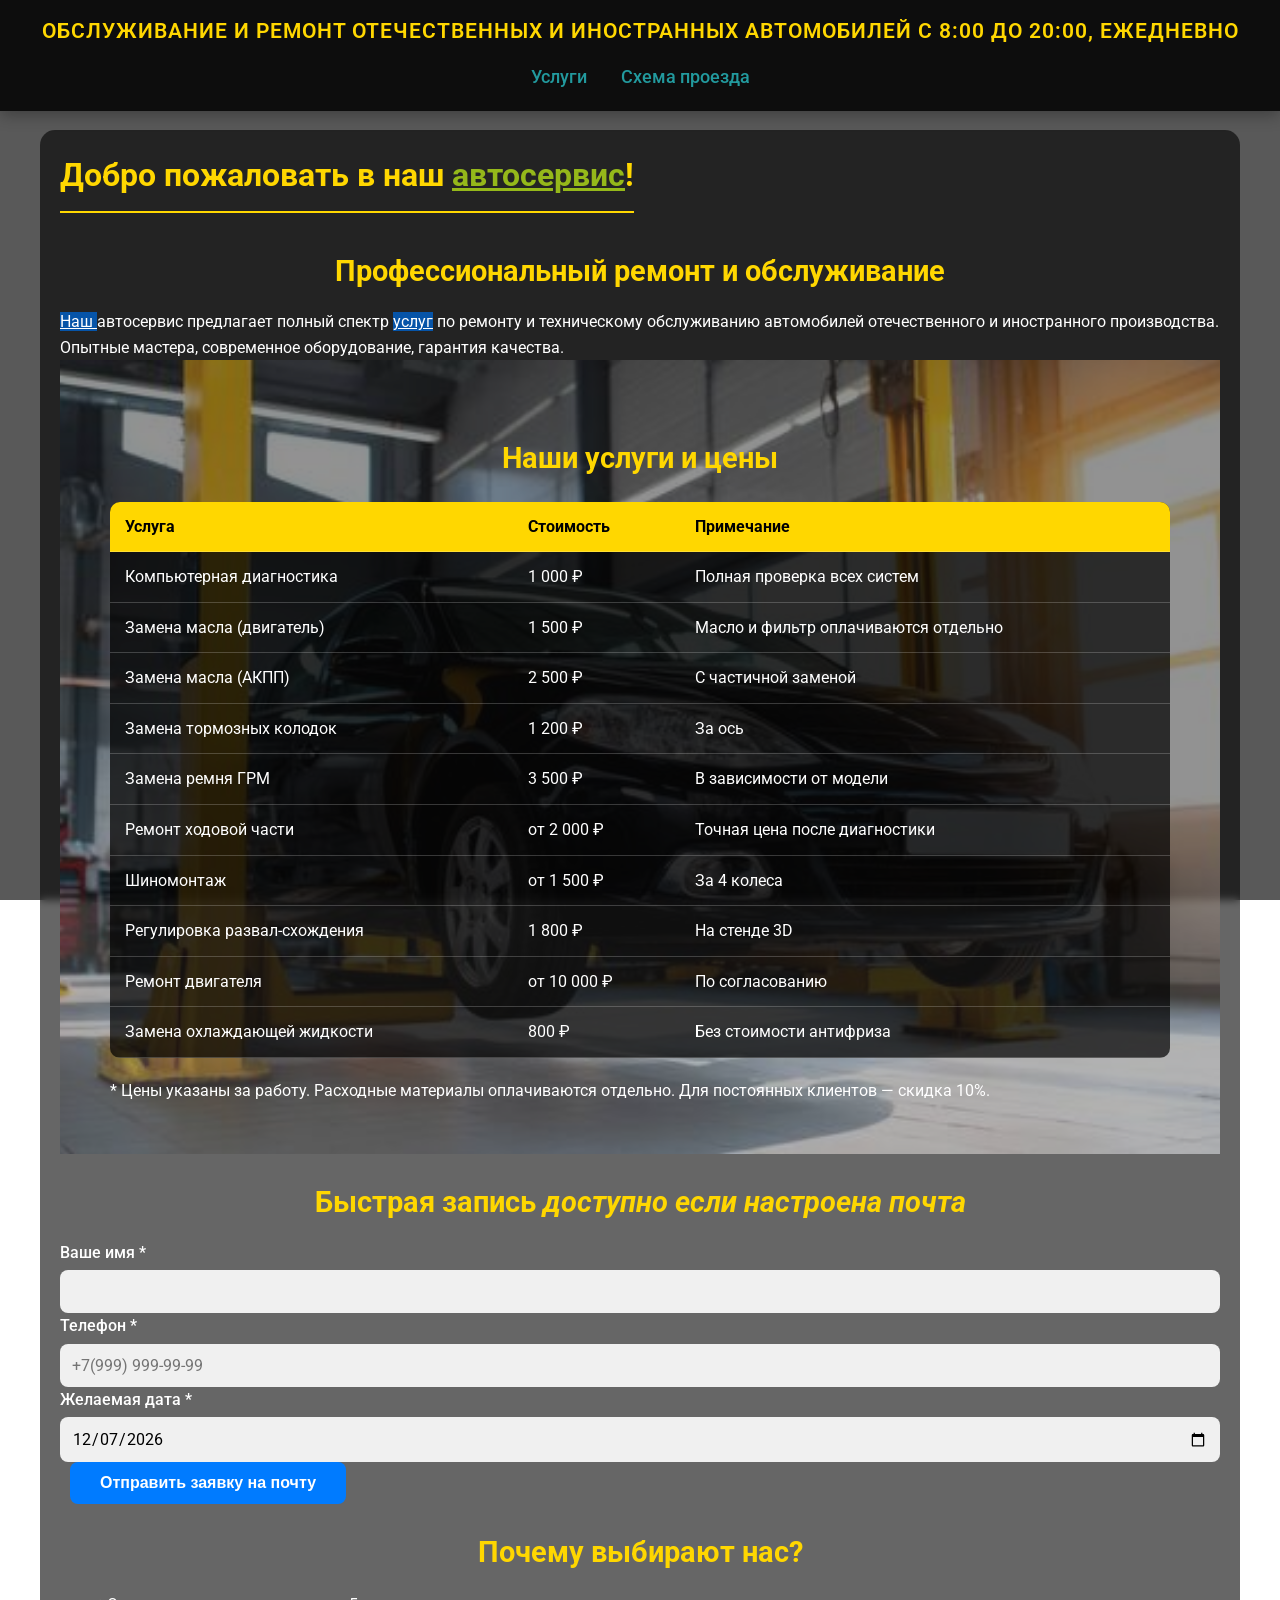
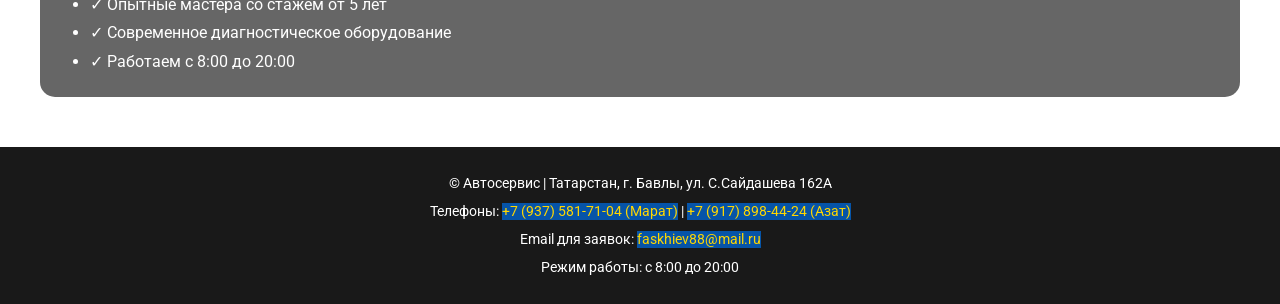
==== commit 34226dd5: "Update index.html режим работы" ====
--- a/index.html
+++ b/index.html
@@ -7,7 +7,7 @@
       content="width=device-width, initial-scale=1.0, viewport-fit=cover"
     />
     <title>Автосервис | Главная</title>
-    <link rel="shortcut icon" href="QR/bmw.jpg" type="image/x-icon">
+    <link rel="shortcut icon" href="img/bmw.jpg" type="image/x-icon">
     <link rel="stylesheet" href="css/style.css" />
   </head>
   <body>
@@ -185,8 +185,8 @@
           <ul style="margin-left: 30px; line-height: 1.8">
             <li>✓ Опытные мастера со стажем от 5 лет</li>
             <li>✓ Современное диагностическое оборудование</li>
-            <li>✓ Гарантия на все виды работ до 1 года</li>
-            <li>✓ Прозрачные цены без скрытых платежей</li>
+          <!--  <li>✓ Гарантия на все виды работ до 1 года</li>
+            <li>✓ Прозрачные цены без скрытых платежей</li> -->
             <li>✓ Работаем с 8:00 до 20:00</li>
           </ul>
         </section>
@@ -202,7 +202,7 @@
       <p>
         Email для заявок: <a href="mailto:faskhiev88@mail.ru">faskhiev88@mail.ru</a>
       </p>
-      <p>Режим работы: Пн-Пт с 8:00 до 20:00</p>
+      <p>Режим работы: с 8:00 до 20:00</p>
     </footer>
 
     <script src="js/main.js"></script>
